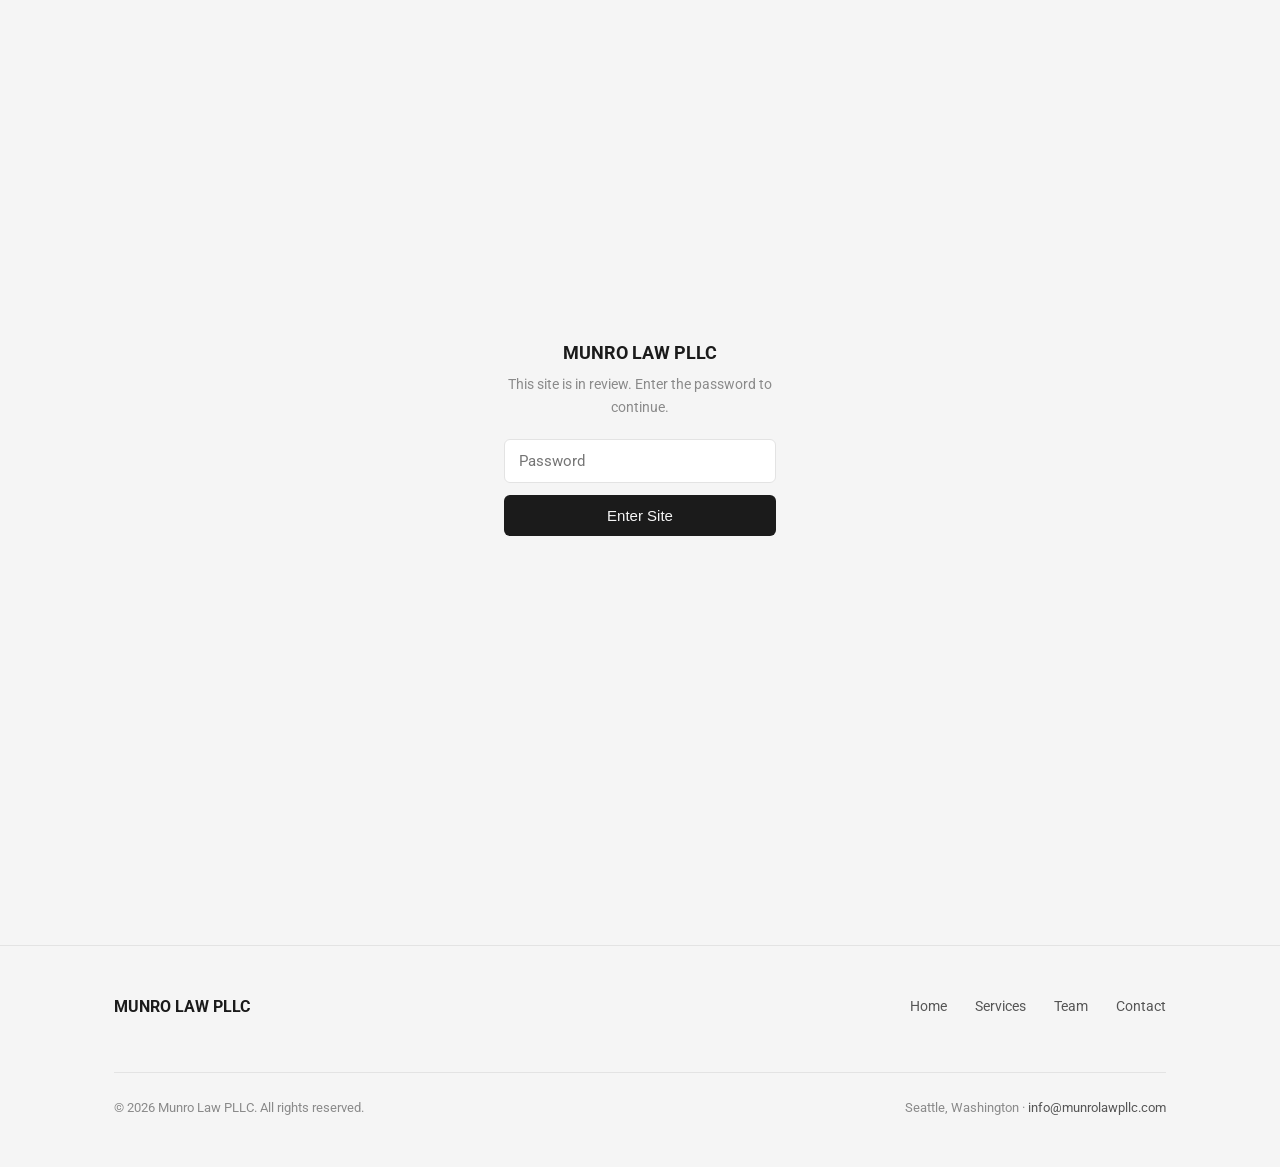
==== andrew.html @ 564e1451 "Munro Law PLLC site — light minimal redesign Co-Authored-By: Claude Fable 5 <noreply@anthropic.com>" ====
<!DOCTYPE html>
<html lang="en">
<head>
  <meta charset="UTF-8" />
  <meta name="viewport" content="width=device-width, initial-scale=1.0" />
  <title>Andrew | Munro Law PLLC</title>
  <link rel="preconnect" href="https://fonts.googleapis.com" />
  <link rel="preconnect" href="https://fonts.gstatic.com" crossorigin />
  <link href="https://fonts.googleapis.com/css2?family=Roboto:wght@300;400;500;600;700&display=swap" rel="stylesheet" />
  <link rel="stylesheet" href="styles.css" />
  <script src="gate.js"></script>
</head>
<body>

  <header class="site-header">
    <div class="wrap">
      <a class="wordmark" href="index.html">MUNRO LAW PLLC</a>
      <button class="nav-toggle" aria-label="Menu">&#9776;</button>
      <nav class="nav">
        <a href="index.html">Home</a>
        <a href="services.html">Services</a>
        <a href="team.html" class="active">Team</a>
        <a href="contact.html" class="btn solid">Contact</a>
      </nav>
    </div>
  </header>

  <section class="page-head">
    <div class="wrap">
      <h1>Andrew [Last Name]</h1>
      <p class="lede">Associate Attorney</p>
    </div>
  </section>

  <div class="wrap">
    <div class="profile">
      <div>
        <div class="photo"><span class="initials">A</span></div>
      </div>
      <div>
        <h2>About</h2>
        <div class="placeholder">Placeholder &mdash; bio, education, and experience to come from the Word doc.</div>
        <p>[About paragraph]</p>

        <h2>Education</h2>
        <ul>
          <li>[Law school, J.D.]</li>
          <li>[Undergraduate degree]</li>
        </ul>

        <h2>Bar Admissions</h2>
        <ul>
          <li>[Bar admissions]</li>
        </ul>

        <h2>Connect</h2>
        <p><a class="text-link" href="#">LinkedIn</a></p>
        <p class="confidential">To get in touch, please use our <a href="contact.html" style="text-decoration:underline;">contact page</a>.</p>
      </div>
    </div>
  </div>

  <footer class="site-footer">
    <div class="wrap">
      <a class="wordmark" href="index.html">MUNRO LAW PLLC</a>
      <nav class="footer-nav">
        <a href="index.html">Home</a>
        <a href="services.html">Services</a>
        <a href="team.html">Team</a>
        <a href="contact.html">Contact</a>
      </nav>
      <div class="footer-meta">
        <span>&copy; 2026 Munro Law PLLC. All rights reserved.</span>
        <span>Seattle, Washington &middot; <a href="mailto:info@munrolawpllc.com">info@munrolawpllc.com</a></span>
      </div>
    </div>
  </footer>

  <script src="main.js"></script>
</body>
</html>
---- styles.css ----
/* ============================================
   Munro Law PLLC — light, minimal, editorial
   ============================================ */

:root {
  --bg: #f5f5f5;          /* grayish-white page background */
  --surface: #ffffff;
  --ink: #1b1b1b;
  --ink-soft: #555555;
  --ink-faint: #8a8a8a;
  --line: #e3e3e3;
  --accent: #767676;
  --accent-ink: #3d3d3d;
  --max: 1100px;
}

* { margin: 0; padding: 0; box-sizing: border-box; }

html { scroll-behavior: smooth; }

body {
  font-family: "Roboto", -apple-system, "Helvetica Neue", sans-serif;
  font-size: 16px;
  line-height: 1.65;
  color: var(--ink);
  background: var(--bg);
  -webkit-font-smoothing: antialiased;
}

img { max-width: 100%; display: block; border-radius: 6px; }

a { color: inherit; text-decoration: none; }

.wrap {
  max-width: var(--max);
  margin: 0 auto;
  padding: 0 24px;
}

/* ---------- type ---------- */

h1, h2, h3, .serif {
  font-family: "Roboto", sans-serif;
  font-weight: 500;
  line-height: 1.25;
  letter-spacing: -0.01em;
}

.lede {
  font-size: 16px;
  color: var(--ink-soft);
  max-width: 620px;
}

/* ---------- header ---------- */

.site-header {
  background: var(--bg);
  border-bottom: 1px solid var(--line);
  position: sticky;
  top: 0;
  z-index: 50;
}

.site-header .wrap {
  display: flex;
  align-items: center;
  justify-content: space-between;
  height: 76px;
}

.wordmark {
  font-family: "Roboto", sans-serif;
  font-size: 18px;
  font-weight: 700;
}

.nav {
  display: flex;
  align-items: center;
  gap: 36px;
}

.nav a {
  font-size: 15px;
  font-weight: 500;
  color: var(--ink-soft);
  padding: 6px 0;
  border-bottom: 1px solid transparent;
  transition: color 0.15s, border-color 0.15s;
}

.nav a:hover { color: var(--ink); }

.nav a.active {
  color: var(--ink);
  border-bottom-color: var(--accent);
}

.nav .btn { border-bottom: none; }

/* mobile nav */
.nav-toggle { display: none; background: none; border: none; font-size: 24px; cursor: pointer; color: var(--ink); }

@media (max-width: 800px) {
  .nav-toggle { display: block; }
  .nav {
    display: none;
    position: absolute;
    top: 76px; left: 0; right: 0;
    background: var(--bg);
    border-bottom: 1px solid var(--line);
    flex-direction: column;
    gap: 0;
    padding: 8px 0 16px;
  }
  .nav.open { display: flex; }
  .nav a { padding: 12px 24px; width: 100%; text-align: center; }
}

/* ---------- buttons ---------- */

.btn {
  display: inline-block;
  font-family: "Roboto", sans-serif;
  font-size: 15px;
  font-weight: 500;
  padding: 12px 28px;
  border-radius: 6px;
  border: 1px solid var(--ink);
  color: var(--ink);
  background: transparent;
  cursor: pointer;
  transition: background 0.15s, color 0.15s;
}

.btn:hover { background: var(--ink); color: var(--bg); }

.btn.solid { background: var(--ink); color: var(--bg); }
.btn.solid:hover { background: var(--accent-ink); border-color: var(--accent-ink); }

.btn.light { border-color: #fff; color: #fff; }
.btn.light:hover { background: #fff; color: var(--ink); }

.text-link {
  font-size: 15px;
  font-weight: 500;
  color: var(--accent-ink);
  border-bottom: 1px solid var(--line);
  padding-bottom: 3px;
  transition: border-color 0.15s;
}

.text-link:hover { border-bottom-color: var(--accent); }

/* ---------- hero (home) ---------- */

.hero {
  position: relative;
  min-height: 520px;
  display: flex;
  align-items: flex-end;
  color: #fff;
  background: #22201c url("https://images.unsplash.com/photo-1502175353174-a7a70e73b362?w=2000&q=80") center 35% / cover no-repeat;
}

.hero::after {
  content: "";
  position: absolute;
  inset: 0;
  background: linear-gradient(to top, rgba(18, 17, 15, 0.78) 0%, rgba(18, 17, 15, 0.35) 45%, rgba(18, 17, 15, 0.15) 100%);
}

.hero .wrap {
  position: relative;
  z-index: 1;
  padding-top: 96px;
  padding-bottom: 72px;
  width: 100%;
}

.hero h1 {
  font-size: clamp(26px, 3.4vw, 38px);
  max-width: 680px;
  margin-bottom: 8px;
  color: #fff;
}

.hero h1 em {
  font-style: normal;
  font-weight: 300;
  color: rgba(255, 255, 255, 0.82);
}

.hero p {
  font-size: 16px;
  max-width: 540px;
  color: rgba(255, 255, 255, 0.88);
  margin: 16px 0 30px;
}

/* ---------- sections ---------- */

.section { padding: 72px 0; }
.section.tight { padding: 56px 0; }
.section + .section { border-top: 1px solid var(--line); }

.section-head { margin-bottom: 40px; }
.section-head h2 { font-size: 26px; margin-bottom: 12px; }

/* practice area cards */

.cards {
  display: grid;
  grid-template-columns: repeat(3, 1fr);
  gap: 1px;
  background: var(--line);
  border: 1px solid var(--line);
}

.card {
  background: var(--surface);
  padding: 28px 26px;
  display: flex;
  flex-direction: column;
  gap: 14px;
  transition: background 0.15s;
}

.card:hover { background: #fafafa; }

.card h3 { font-size: 18px; }

.card p { color: var(--ink-soft); font-size: 15px; flex: 1; }

.card .text-link { align-self: flex-start; }

@media (max-width: 800px) {
  .cards { grid-template-columns: 1fr; }
}

.aside-note {
  margin-top: 28px;
  font-size: 15px;
  color: var(--ink-soft);
  max-width: 720px;
}

/* team strip (home) */

.split {
  display: grid;
  grid-template-columns: 5fr 7fr;
  gap: 72px;
  align-items: center;
}

@media (max-width: 800px) {
  .split { grid-template-columns: 1fr; gap: 40px; }
}

.split h2 { font-size: 26px; margin-bottom: 14px; }
.split p { color: var(--ink-soft); margin-bottom: 28px; }

/* CTA band */

.cta-band {
  background: var(--surface);
  border-top: 1px solid var(--line);
  text-align: center;
  padding: 64px 24px;
}

.cta-band h2 { font-size: 24px; margin-bottom: 12px; }
.cta-band p { color: var(--ink-soft); max-width: 520px; margin: 0 auto 32px; }

/* ---------- page headers (interior) ---------- */

.page-head {
  padding: 56px 0 44px;
  border-bottom: 1px solid var(--line);
}

.page-head h1 { font-size: 30px; margin-bottom: 12px; }

/* ---------- services page ---------- */

.service-block {
  display: grid;
  grid-template-columns: 5fr 7fr;
  gap: 56px;
  padding: 52px 0;
}

.service-block + .service-block { border-top: 1px solid var(--line); }

@media (max-width: 800px) {
  .service-block { grid-template-columns: 1fr; gap: 28px; }
}

.service-block h2 { font-size: 21px; margin-bottom: 10px; }
.service-block .service-sub { color: var(--ink-soft); font-size: 15.5px; }

.service-block ul {
  list-style: none;
  margin: 4px 0 28px;
  columns: 2;
  column-gap: 40px;
}

@media (max-width: 560px) {
  .service-block ul { columns: 1; }
}

.service-block li {
  padding: 10px 0 10px 22px;
  border-bottom: 1px solid var(--line);
  font-size: 15px;
  position: relative;
  break-inside: avoid;
}

.service-block li::before {
  content: "";
  position: absolute;
  left: 0;
  top: 19px;
  width: 8px;
  height: 1px;
  background: var(--accent);
}

/* ---------- team page ---------- */

.team-grid {
  display: grid;
  grid-template-columns: repeat(3, 1fr);
  gap: 40px;
  padding: 72px 0 96px;
}

@media (max-width: 800px) {
  .team-grid { grid-template-columns: 1fr; max-width: 420px; }
}

.person { background: transparent; }

.person .photo {
  aspect-ratio: 4 / 5;
  background: linear-gradient(160deg, #e9e9e9, #d7d7d7);
  border: 1px solid var(--line);
  border-radius: 6px;
  display: flex;
  align-items: center;
  justify-content: center;
  margin-bottom: 20px;
}

.person .photo .initials {
  font-family: "Roboto", sans-serif;
  font-weight: 300;
  font-size: 44px;
  color: #ababab;
}

.person h3 { font-size: 18px; }

.person .role {
  font-size: 14.5px;
  font-weight: 500;
  color: var(--accent-ink);
  margin: 4px 0 12px;
}

.person p { font-size: 14.5px; color: var(--ink-soft); margin-bottom: 16px; }

.person .links { display: flex; gap: 20px; }

/* ---------- profile pages ---------- */

.profile {
  display: grid;
  grid-template-columns: 4fr 8fr;
  gap: 64px;
  padding: 72px 0 96px;
}

@media (max-width: 800px) {
  .profile { grid-template-columns: 1fr; }
  .profile .photo { max-width: 320px; }
}

.profile .photo {
  aspect-ratio: 4 / 5;
  background: linear-gradient(160deg, #e9e9e9, #d7d7d7);
  border: 1px solid var(--line);
  border-radius: 6px;
  display: flex;
  align-items: center;
  justify-content: center;
}

.profile .photo .initials {
  font-family: "Roboto", sans-serif;
  font-weight: 300;
  font-size: 64px;
  color: #ababab;
}

.profile h2 { font-size: 17px; margin: 32px 0 10px; }
.profile h2:first-of-type { margin-top: 0; }
.profile p { color: var(--ink-soft); margin-bottom: 14px; }

.profile ul { list-style: none; }
.profile li {
  padding: 9px 0;
  border-bottom: 1px solid var(--line);
  font-size: 15px;
  color: var(--ink-soft);
}

.placeholder {
  background: #fafafa;
  border: 1px dashed #cfcfcf;
  color: #8a8a8a;
  font-size: 13.5px;
  padding: 10px 14px;
  margin: 4px 0 10px;
  border-radius: 6px;
}

/* ---------- contact page ---------- */

.contact-grid {
  display: grid;
  grid-template-columns: 7fr 5fr;
  gap: 72px;
  padding: 72px 0 96px;
}

@media (max-width: 800px) {
  .contact-grid { grid-template-columns: 1fr; }
}

form .field { margin-bottom: 22px; }

form label {
  display: block;
  font-size: 14px;
  font-weight: 500;
  color: var(--ink-soft);
  margin-bottom: 8px;
}

form input,
form select,
form textarea {
  width: 100%;
  font-family: "Roboto", sans-serif;
  font-size: 15px;
  color: var(--ink);
  background: var(--surface);
  border: 1px solid var(--line);
  padding: 13px 14px;
  outline: none;
  transition: border-color 0.15s;
  border-radius: 0;
  appearance: none;
  -webkit-appearance: none;
}

form select {
  background-image: url("data:image/svg+xml;utf8,<svg xmlns='http://www.w3.org/2000/svg' width='10' height='6' viewBox='0 0 10 6'><path d='M1 1l4 4 4-4' fill='none' stroke='%23555555' stroke-width='1.5'/></svg>");
  background-repeat: no-repeat;
  background-position: right 14px center;
}

form input:focus,
form select:focus,
form textarea:focus { border-color: var(--accent); }

form textarea { min-height: 140px; resize: vertical; }

.form-note { font-size: 13px; color: var(--ink-faint); margin-top: 14px; }

.contact-info h2 { font-size: 17px; margin-bottom: 8px; }

.info-item { padding: 20px 0; border-bottom: 1px solid var(--line); }
.info-item:first-child { padding-top: 0; }

.info-item .label {
  font-size: 13px;
  font-weight: 500;
  color: var(--ink-faint);
  margin-bottom: 4px;
}

.info-item a { color: var(--accent-ink); }
.info-item a:hover { text-decoration: underline; }

.confidential {
  margin-top: 28px;
  font-size: 13.5px;
  color: var(--ink-faint);
  line-height: 1.6;
}

/* ---------- footer ---------- */

.site-footer {
  border-top: 1px solid var(--line);
  background: var(--bg);
  padding: 48px 0;
}

.site-footer .wrap {
  display: flex;
  align-items: center;
  justify-content: space-between;
  gap: 24px;
  flex-wrap: wrap;
}

.site-footer .wordmark { font-size: 16px; }

.footer-nav { display: flex; gap: 28px; flex-wrap: wrap; }

.footer-nav a {
  font-size: 14px;
  color: var(--ink-soft);
}

.footer-nav a:hover { color: var(--ink); }

.footer-meta {
  width: 100%;
  display: flex;
  justify-content: space-between;
  gap: 16px;
  flex-wrap: wrap;
  margin-top: 28px;
  padding-top: 24px;
  border-top: 1px solid var(--line);
  font-size: 13px;
  color: var(--ink-faint);
}

.footer-meta a { color: var(--ink-soft); }
.footer-meta a:hover { text-decoration: underline; }
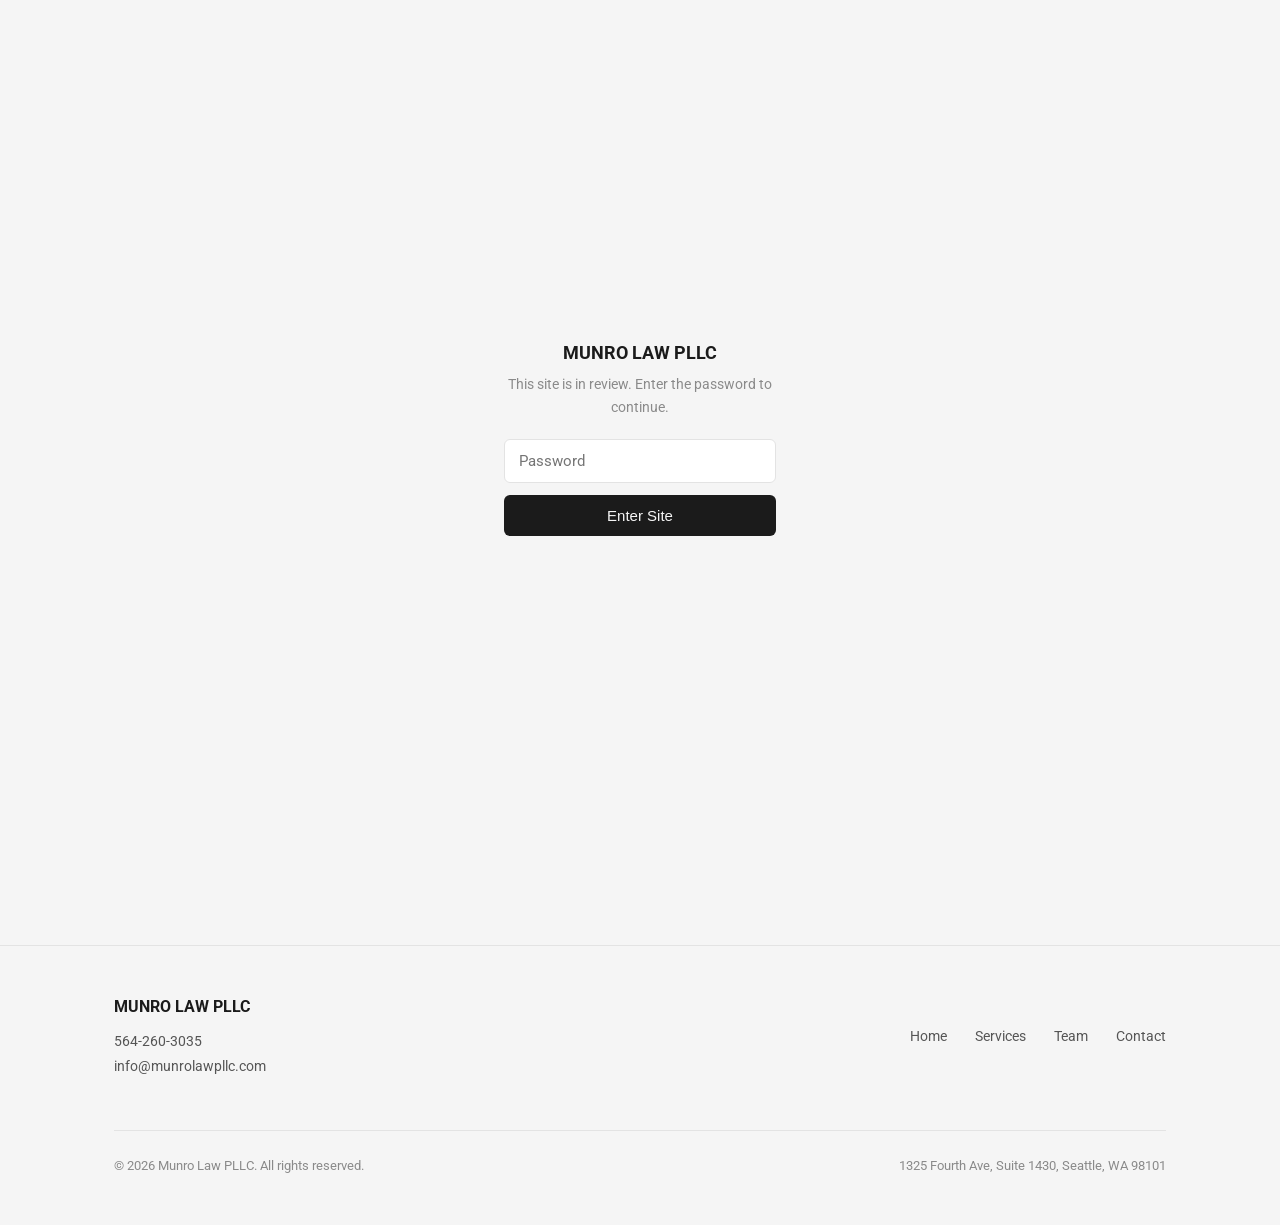
==== commit 9305af51: "Apply client copy revisions from Andrew's doc - Home: hero simplified (paragraph removed, spaced hea" ====
--- a/andrew.html
+++ b/andrew.html
@@ -62,7 +62,13 @@
 
   <footer class="site-footer">
     <div class="wrap">
-      <a class="wordmark" href="index.html">MUNRO LAW PLLC</a>
+      <div>
+        <a class="wordmark" href="index.html">MUNRO LAW PLLC</a>
+        <div class="footer-contact">
+          <a href="tel:564-260-3035">564-260-3035</a>
+          <a href="mailto:info@munrolawpllc.com">info@munrolawpllc.com</a>
+        </div>
+      </div>
       <nav class="footer-nav">
         <a href="index.html">Home</a>
         <a href="services.html">Services</a>
@@ -71,7 +77,7 @@
       </nav>
       <div class="footer-meta">
         <span>&copy; 2026 Munro Law PLLC. All rights reserved.</span>
-        <span>Seattle, Washington &middot; <a href="mailto:info@munrolawpllc.com">info@munrolawpllc.com</a></span>
+        <span>1325 Fourth Ave, Suite 1430, Seattle, WA 98101</span>
       </div>
     </div>
   </footer>
--- a/styles.css
+++ b/styles.css
@@ -182,11 +182,13 @@
 .hero h1 {
   font-size: clamp(26px, 3.4vw, 38px);
   max-width: 680px;
-  margin-bottom: 8px;
+  margin-bottom: 32px;
   color: #fff;
 }
 
 .hero h1 em {
+  display: block;
+  margin-top: 18px;
   font-style: normal;
   font-weight: 300;
   color: rgba(255, 255, 255, 0.82);
@@ -212,7 +214,7 @@
 
 .cards {
   display: grid;
-  grid-template-columns: repeat(3, 1fr);
+  grid-template-columns: repeat(2, 1fr);
   gap: 1px;
   background: var(--line);
   border: 1px solid var(--line);
@@ -232,6 +234,29 @@
 .card h3 { font-size: 18px; }
 
 .card p { color: var(--ink-soft); font-size: 15px; flex: 1; }
+
+.card ul {
+  list-style: none;
+  flex: 1;
+  margin-bottom: 6px;
+}
+
+.card li {
+  font-size: 14.5px;
+  color: var(--ink-soft);
+  padding: 6px 0 6px 18px;
+  position: relative;
+}
+
+.card li::before {
+  content: "";
+  position: absolute;
+  left: 0;
+  top: 15px;
+  width: 8px;
+  height: 1px;
+  background: var(--accent);
+}
 
 .card .text-link { align-self: flex-start; }
 
@@ -523,6 +548,17 @@
 
 .site-footer .wordmark { font-size: 16px; }
 
+.footer-contact {
+  display: flex;
+  flex-direction: column;
+  gap: 2px;
+  margin-top: 10px;
+  font-size: 14px;
+}
+
+.footer-contact a { color: var(--ink-soft); }
+.footer-contact a:hover { text-decoration: underline; }
+
 .footer-nav { display: flex; gap: 28px; flex-wrap: wrap; }
 
 .footer-nav a {
